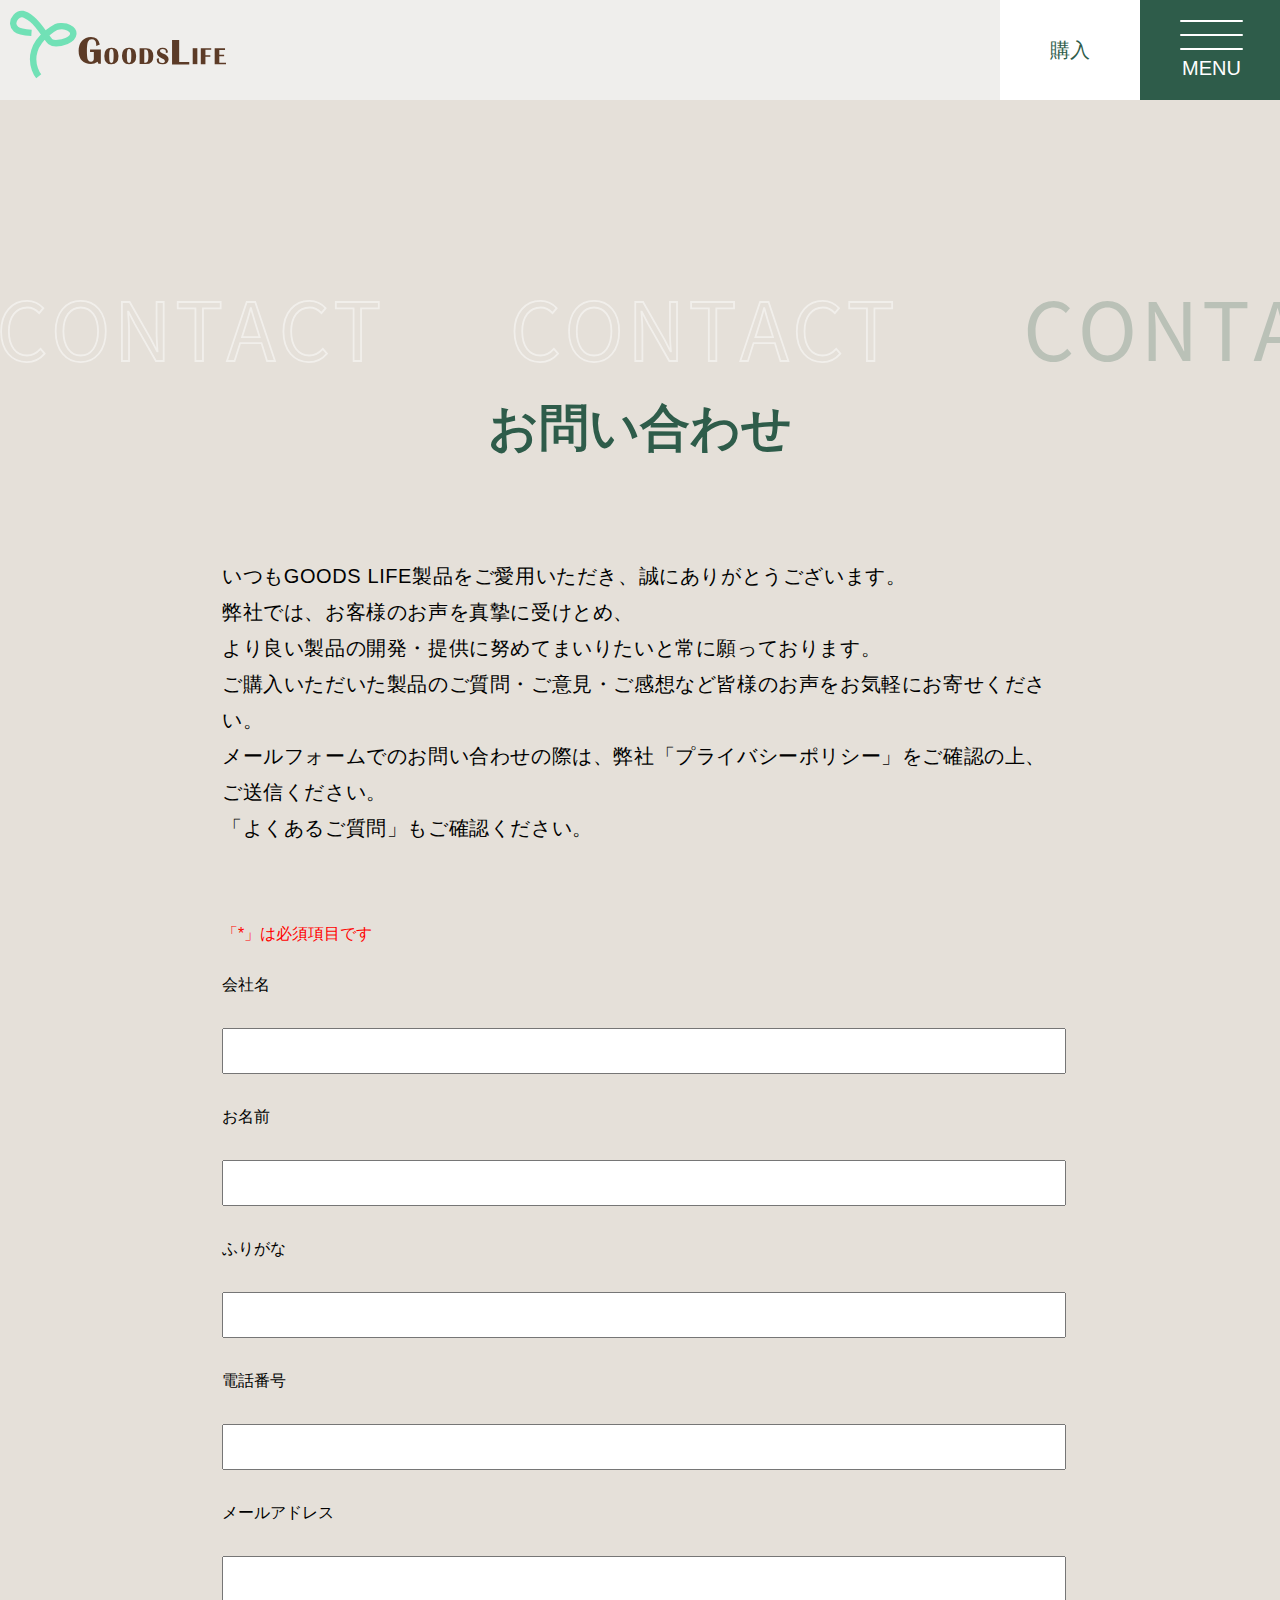
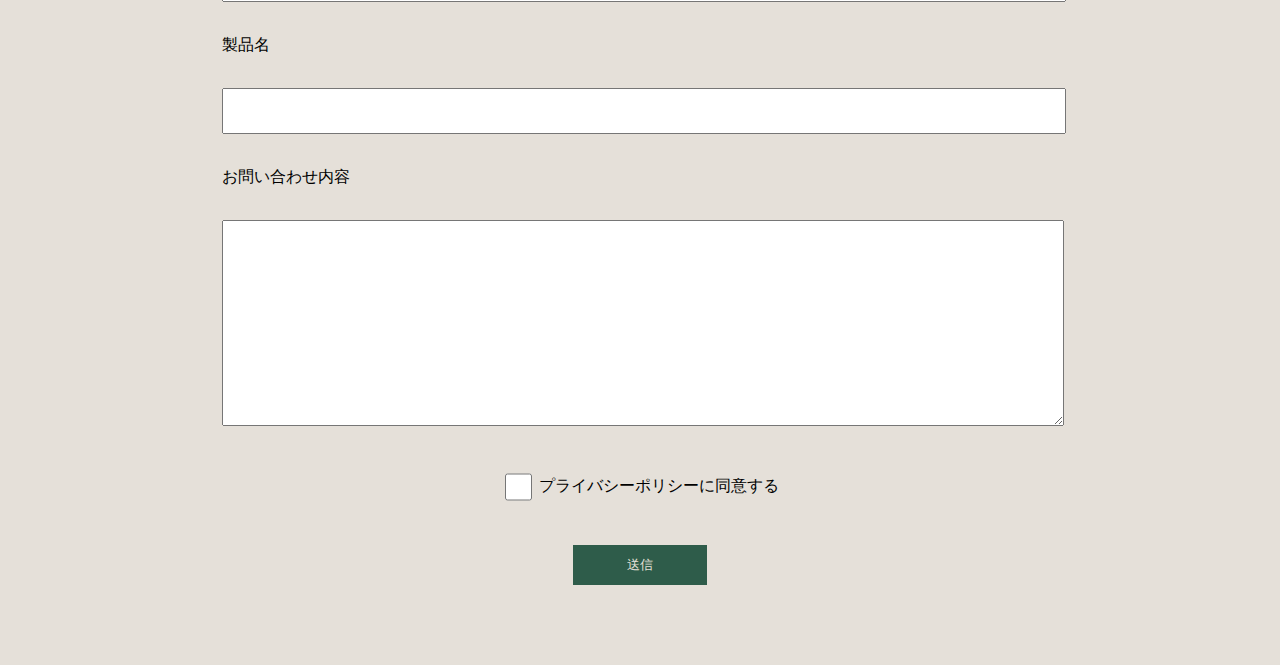
==== contact.html @ 6b9ad23d "Add files via upload" ====
<!DOCTYPE html>
<html lang="ja">
  <head>
    <meta charset="UTF-8" />
    <meta http-equiv="X-UA-Compatible" content="IE=edge" />
    <meta name="viewport" content="width=device-width, initial-scale=1.0" />
    <title>お問い合わせ |GOODS LIFE</title>
    <link rel="stylesheet" href="css/style_reset.css" />
    <link rel="stylesheet" href="css/style.css" />
  </head>

  <body class="contact_Page" id="contact_Page">
    <div class="wrap">
      <header>
        <h1 class="h1logo">
          <a href="index.html"
            ><img
              src="images/SVG/logo_color.svg"
              alt="会社ロゴ"
              width="300"
              height="94"
          /></a>
        </h1>
        <nav class="header_nav">
          <div class="nav_box">
            <ul class="nav_hamburger">
              <li>
                <a class="btn border" href="#page_top"><span>ホーム</span></a>
              </li>
              <li>
                <a class="btn border" href="product.html"
                  ><span>製品一覧</span></a
                >
                <a class="btn" href="product.html"
                  ><span>- ペン・えんぴつ</span></a
                >
                <a class="btn" href="product.html"><span>- ノート</span></a>
                <a class="btn" href="product.html"><span>- ふせん</span></a>
              </li>

              <a class="btn border" href="event.html"><span>イベント</span></a>

              <li>
                <a class="btn border" href="contact.html"
                  ><span>お問い合わせ</span></a
                >
              </li>
            </ul>
          </div>
        </nav>
        <div class="btn_design">
          <div class="buy_btn">
            <a href="https://www.rakuten.co.jp/" target="_blank">購入</a>
          </div>
          <div class="menu_btn" id="menu_btn">
            <span></span><span></span><span></span>
          </div>
        </div>
      </header>

      <main>
        <section>
          <div class="contact_titlebox">
            <h2 class="title">お問い合わせ</h2>
          </div>
          <div class="contact_box">
            <p class="contact_index">
              いつもGOODS
              LIFE製品をご愛用いただき、誠にありがとうございます。<br />
              弊社では、お客様のお声を真摯に受けとめ、<br />
              より良い製品の開発・提供に努めてまいりたいと常に願っております。
              <br />
              ご購入いただいた製品のご質問・ご意見・ご感想など皆様のお声をお気軽にお寄せください。<br />
              メールフォームでのお問い合わせの際は、弊社「プライバシーポリシー」をご確認の上、ご送信ください。<br />
              「よくあるご質問」もご確認ください。
            </p>
            <form action="" method="">
              <p class="form_explain">「*」は必須項目です</p>
              <p>
                <label class="form-label">会社名</label>
                <input type="text" name="company" />
              </p>
              <p>
                <label class="form-label">お名前</label>
                <input type="text" name="user_name" />
              </p>
              <p>
                <label class="form-label">ふりがな</label>
                <input type="text" name="your_name_kana" />
              </p>
              <p>
                <label class="form-label">電話番号</label>
                <input type="text" name="tel" />
              </p>
              <p>
                <label class="form-label">メールアドレス</label>
                <input type="email" name="user_mail" />
              </p>
              <p>
                <label class="form-label">製品名</label>
                <input type="text" name="product" />
              </p>
              <p>
                <label class="form-label">お問い合わせ内容</label
                ><textarea name="message"></textarea>
              </p>
              <p class="pricvacy_check">
                <label
                  ><input
                    class="check_input"
                    type="checkbox"
                    name="check"
                    value="プライバシーポリシーに同意する"
                  />
                  プライバシーポリシーに同意する</label
                >
              </p>
              <p class="submit_Btn">
                <input type="submit" value="送信" class="submit_button" />
              </p>
            </form>
          </div>
        </section>
      </main>
    </div>

    <script src="https://ajax.googleapis.com/ajax/libs/jquery/3.6.0/jquery.min.js"></script>
    <script src="js/vegas.min.js"></script>

    <script>
      function toggleNav() {
        let body = document.body;
        let menu_btn = document.getElementById("menu_btn");
        menu_btn.addEventListener("pointerup", function () {
          body.classList.toggle("navOpen");
        });
      }
      toggleNav();

      function btn() {
        let body = document.body;
        let btn = document.getElementsByClassName("btn");
        let btns = Array.from(btn);
        btns.forEach(function (btn) {
          btn.addEventListener("pointerup", function () {
            body.classList.remove("navOpen");
          });
        });
      }
      btn();

      $(".menu_btn").click(function () {
        $(this).toggleClass("active");
      });
    </script>
  </body>
</html>
---- css/style.css ----
@charset "utf-8";

body {
  font-size: 1.6rem;
  font-family: Arial, Helvetica, sans-serif;
  color: black;
  background: #e5e0d9;
}
.wrap {
  overflow: hidden;
}
/*navの共通部分*/
header {
  position: fixed;
  top: 0px;
  left: 0;
  width: 100%;
  background: #efeeec;
  z-index: 900;
  display: flex;
  justify-content: space-between;
}
.h1logo {
  padding: 10px 10px;
}
.h1logo img,
.main_logo img {
  width: 216px;
  height: 69px;
}
.btn_design {
  display: flex;
  position: relative;
  z-index: 999;
  cursor: pointer;
}
.header_nav {
  background: #2e5c4a;
  position: fixed;
  width: 280px;
  height: 100%;
  right: 0;
  top: 0;
  transform: translateX(100%);
  transition: all 0.5s;
  z-index: 998;
}
.navOpen .header_nav {
  transform: translateX(0);
}
.nav_hamburger {
  display: block;
  border-bottom: 1px solid #fff;
  padding-top: 100px;
}
.nav_hamburger a {
  display: block;
  color: #fff;
  padding: 2em;
}
.nav_hamburger a span:hover {
  border-bottom: 1px solid;
}
.border {
  border-top: 1px solid #fff;
}
.buy_btn {
  height: 100px;
  width: 140px;
  background: #fff;
  padding: 40px 0;
  text-align: center;
}
.buy_btn a {
  color: #2e5c4a;
  font-size: 2rem;
}
.menu_btn {
  height: 100px;
  width: 140px;
  background: #2e5c4a;
  color: #fff;
  transition: all 0.5s;
  position: relative;
}
.menu_btn span {
  position: absolute;
  display: inline-block;
  left: 40px;
  height: 2px;
  border-radius: 5px;
  background: #fff;
  width: 45%;
  text-align: center;
  margin: 0 auto;
  transition: all 0.5s;
}
.menu_btn span:nth-of-type(1) {
  top: 20px;
}
.menu_btn span:nth-of-type(2) {
  top: 34px;
}
.menu_btn span:nth-of-type(3) {
  top: 48px;
}
.menu_btn span:nth-of-type(3)::after {
  content: "Menu";
  position: absolute;
  top: 10px;
  left: 2px;
  color: #fff;
  font-size: 2rem;
  text-transform: uppercase;
}
.menu_btn.active span:nth-of-type(1) {
  top: 26px;
  left: 40px;
  transform: translateY(6px) rotate(-45deg);
  width: 40%;
}
.menu_btn.active span:nth-of-type(2) {
  opacity: 0;
}
.menu_btn.active span:nth-of-type(3) {
  top: 38px;
  left: 40px;
  transform: translateY(-6px) rotate(45deg);
  width: 40%;
}
.menu_btn.active span:nth-of-type(3)::after {
  content: "Close";
  transform: translateY(0) rotate(-45deg);
  top: 17px;
  right: -55px;
}

/*共通タイトルページ*/
.product_titlebox,
.event_titlebox,
.contact_titlebox {
  padding-top: 300px;
  margin: 0 auto;
}
.product_titlebox::before {
  content: "";
  display: inline-block;
  width: 1920px;
  height: 100px;
  background: url(../images/SVG/product_backgroundlogo.svg) no-repeat;
}
.event_titlebox::before {
  content: "";
  display: inline-block;
  width: 1920px;
  height: 100px;
  background: url(../images/SVG/event_backgroundlogo.svg) no-repeat;
}
.contact_titlebox::before {
  content: "";
  display: inline-block;
  width: 1920px;
  height: 100px;
  background: url(../images/SVG/contact_backgroundlogo.svg) no-repeat;
}
.title {
  font-size: 5rem;
  color: #2e5c4a;
  padding: 0 0 0.5em 0;
  text-align: center;
}
/*HOMEページ*/
.main_view {
  position: relative;
  max-width: 100%;
  margin: 100px 0 0;
}
.main_logo {
  position: absolute;
  top: 20%;
  left: 5%;
  right: 0;
  z-index: 100;
  width: 100%;
  height: 100%;
}
.logo_slide {
  font-size: 5rem;
  color: #5c4c42;
}
.main_logo img {
  width: 300px;
  height: 100px;
  margin: 2rem 0;
}
.slide img {
  width: 100%;
  height: 60vw;
  object-fit: cover;
}
.slick-next,
.slick-prev {
  width: 35px;
  height: 35px;
  right: 10px;
  z-index: 110;
}
.slick-prev {
  left: 10px;
}
.slick-dots > li:only-child {
  display: none;
}
.concept_section {
  margin: 150px 0;
}
.concept_Content {
  max-width: 1366px;
  margin: 0 auto;
}
.h3title {
  color: #2e5c4a;
  text-align: center;
  font-size: 4rem;
  padding: 30px 0;
}
.concept_section p {
  text-align: center;
  padding: 70px 0 60px 0;
}
.concept_message {
  font-size: 4.5rem;
  line-height: 1.5;
}
.concept_index {
  font-size: 3rem;
  line-height: 1.2;
}
.product_section {
  background: #efeeec;
}
.product_Content {
  max-width: 1366px;
  text-align: center;
  margin: 0 auto;
  padding: 50px 0 20px;
}
.product_Slide {
  width: 80%;
  margin: 0 auto;
}
.product_Slide li {
  margin: 3rem 0;
}
.product_Slide a {
  font-size: 3rem;
  color: black;
}
.product_Slide a:hover {
  filter: brightness(50%);
}
.product_Slide a img {
  width: 80%;
  display: block;
  margin: 0 auto;
}
.product_Slide a span {
  display: block;
  margin: 1em 0;
}
.slide-arrow {
  bottom: 0;
  cursor: pointer;
  margin: auto;
  position: absolute;
  top: 0;
  width: 30px;
}
.prev-arrow {
  left: -40px;
}
.next-arrow {
  right: -40px;
}
.hero_btn {
  display: inline-block;
  background: #2e5c4a;
  padding: 0.5em;
  border: 1px solid #2e5c4a;
  width: 120px;
  text-align: center;
  color: #e5e0d9;
  margin: 50px 0;
}
.hero_btn:hover {
  background-color: #c7887f;
  border: #c7887f 1px solid;
  margin-left: 20px;
  transition-property: background-color, border, margin-left;
  transition-duration: 0.3s;
  transition-timing-function: ease-in;
  transition-delay: 0ms;
}
.event_section {
  margin: 50px 0 150px;
}
.event_Content {
  max-width: 1366px;
  text-align: center;
  margin: 0 auto;
}
.banner_Slide {
  display: flex;
  justify-content: space-between;
  margin: 4rem 0;
}
.banner_Slide img {
  width: 80%;
}
.banner_Slide a:hover {
  filter: brightness(50%);
}
footer {
  margin: 50px 0 0;
}
.footer_box1 {
  position: relative;
  text-align: center;
  color: black;
  height: 500px;
  font-weight: bold;
}
.footer_box1 img {
  width: 100%;
  height: 100%;
  object-fit: cover;
  object-position: 0 35%;
}
.family_logo {
  position: absolute;
  height: 100%;
  top: 0;
  left: 0;
  right: 0;
  margin: auto;
  display: flex;
  align-items: center;
  justify-content: center;
  font-size: 40px;
  line-height: 40px;
  letter-spacing: 3.9px;
}
.footer_box2 {
  background: #2e5c4a;
  position: relative;
  color: #e5e0d9;
  padding: 50px 0 80px 0;
}
.footer_box2 img {
  width: 216px;
  height: 69px;
  margin: 10px 3rem;
}
.footer_nav {
  position: absolute;
  right: 0;
  top: 100px;
  display: grid;
  grid-template-columns: 200px 200px;
  grid-template-rows: auto auto;
  grid-template-areas:
    "areaA areaB"
    "areaC areaD";
}
.footer_nav a {
  color: #e5e0d9;
}
.product_nav a {
  display: block;
  margin-bottom: 0.6em;
}
.product_nav a span {
  display: inline-block;
  padding: 0 0 0.3em;
  border-bottom: 1px solid #2e5c4a;
}
.footer_nav a span:hover {
  border-bottom: 1px solid #fff;
}
.home_nav {
  grid-area: areaA;
  padding: 0 0 30px;
}
.product_nav {
  grid-area: areaC;
}
.event_nav {
  grid-area: areaB;
}
.contact_nav {
  grid-area: areaD;
  display: flex;
  justify-content: center;
  align-items: center;
  text-align: center;
  background: #fff;
  padding: 0.5em;
  border: 1px solid #fff;
  width: 150px;
  height: 50px;
  color: #2e5c4a;
  border-radius: 25px;
}
.contact_nav:hover {
  background: #e5e0d9;
  cursor: pointer;
}
.contact_nav a {
  color: #2e5c4a;
}
address {
  line-height: 1.5;
  padding: 30px 20px 50px 10px;
  margin: 0 3em;
}
.footer_copyright {
  display: flex;
  justify-content: space-between;
  flex-direction: row-reverse;
  margin: 60px 3em 0 3em;
}
.footer_privacy {
  display: flex;
}
.footer_privacy p {
  margin-left: 3rem;
}
/*PRODUCTページ*/
.pen_background,
.husen_background {
  background: #efeeec;
  padding: 2rem 0 4rem 0;
}
.pen_box,
.note_box,
.husen_box {
  max-width: 1366px;
  margin: 0 auto;
}
.pen,
.note,
.husen {
  display: flex;
  justify-content: center;
}
.pen_item,
.note_item,
.husen_item {
  max-width: 441px;
  padding: 1rem 2.5rem 1rem 1rem;
  position: relative;
}
.pen_img,
.note_img,
.husen_img {
  width: 365px;
  height: 294px;
  margin: 0 auto;
}
.pen_img img,
.note_img img,
.husen_img img {
  width: 100%;
  height: 100%;
  padding: 5% 5%;
}
.penitemdesc_title,
.noteitemdesc_title,
.husenitemdesc_title {
  color: #2e5c4a;
  font-size: 3.5rem;
  border-bottom: 1px solid #707070;
  text-align: center;
  padding: 0.5em 0.5em 0.5em 0;
}
.penitemdesc_data,
.noteitemdesc_data,
.husenitemdesc_data {
  padding: 5rem 1rem 2rem 1rem;
  line-height: 1.3;
}
.money_name {
  color: #5c3b27;
  font-size: 2.5rem;
  position: absolute;
  bottom: -10px;
  right: 0;
}
.note_background {
  background: #c1d8cf;
  padding: 2rem 0 4rem 0;
}
.husen_fontsize {
  font-size: 1.5rem;
}
.footer_family {
  position: relative;
}
.footerfamily_logo {
  width: 30%;
  position: absolute;
  top: 20px;
}
/*EVENTページ*/
.pen_campaign,
.hunassi_event {
  max-width: 1366px;
  margin: 0 auto;
  padding: 4rem 2em 6rem 2em;
}
.event_h3title {
  color: #2e5c4a;
  font-size: 3.5rem;
  text-align: center;
  border-bottom: #707070 1px solid;
  padding: 4rem 0;
}
.penbanner_img,
.hunassibanner_img {
  margin: 8rem 0;
}
.penbanner_img img,
.hunassibanner_img img {
  width: 100%;
}
.penbanner_index {
  text-align: center;
  font-size: 2.8rem;
  padding: 4rem 0;
  line-height: 1.3;
}
.penbanner_detail {
  padding: 2rem 0 6rem 0;
  border: #2e5c4a 5px solid;
  background: #efeeec;
  margin-top: 8rem;
  text-align: center;
}
.penbannerdetail_title,
.hunassibannerdetail_title {
  font-size: 3rem;
  margin: 1rem 0 3rem 0;
}
.penbannerdetailtitle_day {
  font-weight: bold;
  color: #de8c0a;
  font-size: 3rem;
  margin-bottom: 8rem;
}
.penbannerdetailtitle_index {
  width: 900px;
  line-height: 3;
  font-size: 2rem;
  margin: 0 auto;
  text-align: left;
}
.hunassi_event {
  padding: 200px 2em 100px 2em;
}
.access_Box {
  display: flex;
  justify-content: space-between;
  margin-top: 100px;
}
.hunassibannerdetailtitle_date {
  font-size: 3rem;
  color: #de8c0a;
  font-weight: bold;
  margin-bottom: 3rem;
}
.hunassibannerdetailtitle_index {
  margin-bottom: 8rem;
  font-size: 3rem;
  font-weight: 600;
  line-height: 1.7;
}
.access_map {
  width: 50%;
}
.access_map iframe {
  width: 100%;
}

/*CONTACTページ*/
.contact_box {
  max-width: 900px;
  margin: 0 auto;
  padding: 0 2em 5em 2em;
}
.contact_index {
  padding: 8rem 0;
  font-size: 2rem;
  line-height: 1.8;
  letter-spacing: 0.03em;
}
.form_explain {
  color: red;
}
.form-label {
  display: block;
  margin: 35px 0;
}
input {
  width: 100%;
  height: 3em;
}
textarea {
  width: 100%;
  height: 15em;
}
.check_input {
  width: 2em;
}
.pricvacy_check {
  margin: 35px 0;
  text-align: center;
}
.submit_Btn {
  text-align: center;
}
.submit_button {
  width: 10em;
  background: #2e5c4a;
  color: #e5e0d9;
  border: #2e5c4a 1px solid;
}
/*スマホページ*/
@media screen and (max-width: 1000px) {
  /*HOMEページ*/
  .banner_Slide {
    display: block;
  }
  .bannerSlide_img2 {
    display: block;
    margin-top: 5em;
  }
  .family_logo {
    font-size: 2.5rem;
  }
  .footer_box2 img {
    display: block;
    margin: 0 auto;
  }
  .footer_nav {
    display: block;
    right: 50px;
    top: 200px;
  }
  .home_nav,
  .product_nav,
  .event_nav {
    display: none;
  }
  .contact_nav {
    margin: 1em;
  }
  address {
    margin-top: 2em;
  }
  .footer_copyright {
    display: block;
  }
  .footer_copyright p {
    text-align: center;
    margin-bottom: 1em;
  }
  .footer_privacy {
    justify-content: center;
  }
  /*PRODUCTページ*/
  .pen,
  .note,
  .husen {
    display: block;
  }
  .pen_item,
  .note_item,
  .husen_item {
    max-width: 900px;
    display: flex;
  }
  .pen_img,
  .note_img,
  .husen_img {
    width: 265px;
    height: 194px;
    margin: 0;
    align-self: center;
  }
  .pen_img img,
  .note_img img,
  .husen_img img {
    width: 265px;
    height: 194px;
  }
  .penitem_desc,
  .noteitem_desc,
  .husenitem_desc {
    padding: 1em 0 0 2em;
  }
  .penitemdesc_title,
  .noteitemdesc_title,
  .husenitemdesc_title {
    font-size: 2.5rem;
    text-align: left;
    display: inline-block;
  }
  .money_name {
    font-size: 2rem;
  }
}
@media screen and (max-width: 640px) {
  /*共通NAV*/
  .h1logo {
    display: flex;
    justify-content: center;
    align-items: center;
  }
  .buy_btn {
    display: none;
  }
  /*共通タイトルページ*/
  .product_titlebox::before {
    width: 640px;
    height: 50px;
  }
  .event_titlebox::before {
    width: 640px;
    height: 50px;
  }
  .contact_titlebox::before {
    width: 640px;
    height: 50px;
  }
  .title {
    font-size: 3rem;
  }
  /*HOMEページ*/
  .h1logo img,
  .main_logo img {
    width: 160px;
    height: 50px;
  }
  .main_logo {
    text-align: center;
    margin: 0 auto;
  }
  .logo_slide {
    font-size: 3.5rem;
  }
  .main_view .slide {
    height: 60vh;
    display: flex;
  }
  .slide img {
    object-fit: cover;
    height: 60vh;
  }
  .h3title {
    font-size: 3rem;
  }
  .concept_section p {
    padding: 70px 2em 60px;
  }
  .concept_message {
    font-size: 3rem;
    line-height: 1.5;
  }
  .concept_index {
    font-size: 2rem;
    line-height: 1.2;
  }
  .product_Content {
    padding: 50px 2em 20px;
  }
  .product_Slide a {
    font-size: 2rem;
    font-weight: bold;
  }
  .footer_box1 {
    position: relative;
    text-align: center;
    color: black;
    height: 50%;
    font-weight: bold;
  }
  .footer_box1 img {
    object-position: 70% 35%;
  }
  .family_logo {
    height: 0;
    top: 40px;
    left: 10px;
    font-size: 2rem;
    letter-spacing: 3px;
    margin: 0;
    display: flex;
    align-items: left;
    justify-content: left;
  }
  .family_logo span {
    display: block;
  }
  .footer_nav {
    display: block;
    top: 50%;
  }
  /*PRODUCTページ*/
  .pen,
  .note,
  .husen {
    display: block;
  }
  .pen_item,
  .note_item,
  .husen_item {
    display: block;
    padding: 3em 0;
  }
  .pen_img,
  .note_img,
  .husen_img {
    margin: 0 auto;
  }
  .penitem_desc,
  .noteitem_desc,
  .husenitem_desc {
    padding: 1em 0 0 2em;
    text-align: center;
  }
  .penitemdesc_title,
  .noteitemdesc_title,
  .husenitemdesc_title {
    font-size: 2.5rem;
    vertical-align: center;
    display: inline-block;
  }
  .penitemdesc_data,
  .noteitemdesc_data,
  .husenitemdesc_data {
    text-align: left;
    padding: 5rem 2rem 2rem 1rem;
    line-height: 1.6;
  }
  .money_name {
    font-size: 2rem;
    display: inline-block;
    padding: 0 1em;
  }
  /*EVENTページ*/
  .event_h3title {
    font-size: 2.5rem;
    padding: 2rem 0;
    line-height: 1.3;
  }
  .penbanner_index {
    text-align: left;
    font-size: 1.6rem;
    line-height: 1.5;
  }
  .penbannerdetail_title,
  .hunassibannerdetail_title {
    font-size: 2rem;
  }
  .penbannerdetailtitle_day {
    font-size: 1.6rem;
    margin-bottom: 2em;
  }
  .penbannerdetailtitle_index {
    width: 100%;
    line-height: 1.5;
    font-size: 1.6rem;
    margin-bottom: 2em;
    padding: 0 1em;
  }
  .hunassi_event {
    margin-bottom: 50px;
  }
  .access_Box {
    display: block;
    text-align: center;
  }
  .hunassibannerdetailtitle_date {
    font-size: 1.6rem;
  }
  .hunassibannerdetailtitle_index {
    font-size: 1.6rem;
  }
  .access_map {
    width: 80%;
    height: 170px;
    margin: 0 auto;
  }
  .access_map iframe {
    width: 100%;
    height: 100%;
  }
  /*CONTACTページ*/
  .contact_index {
    padding: 8rem 0;
    font-size: 1.6rem;
    line-height: 1.5;
    letter-spacing: 0.03em;
  }
}
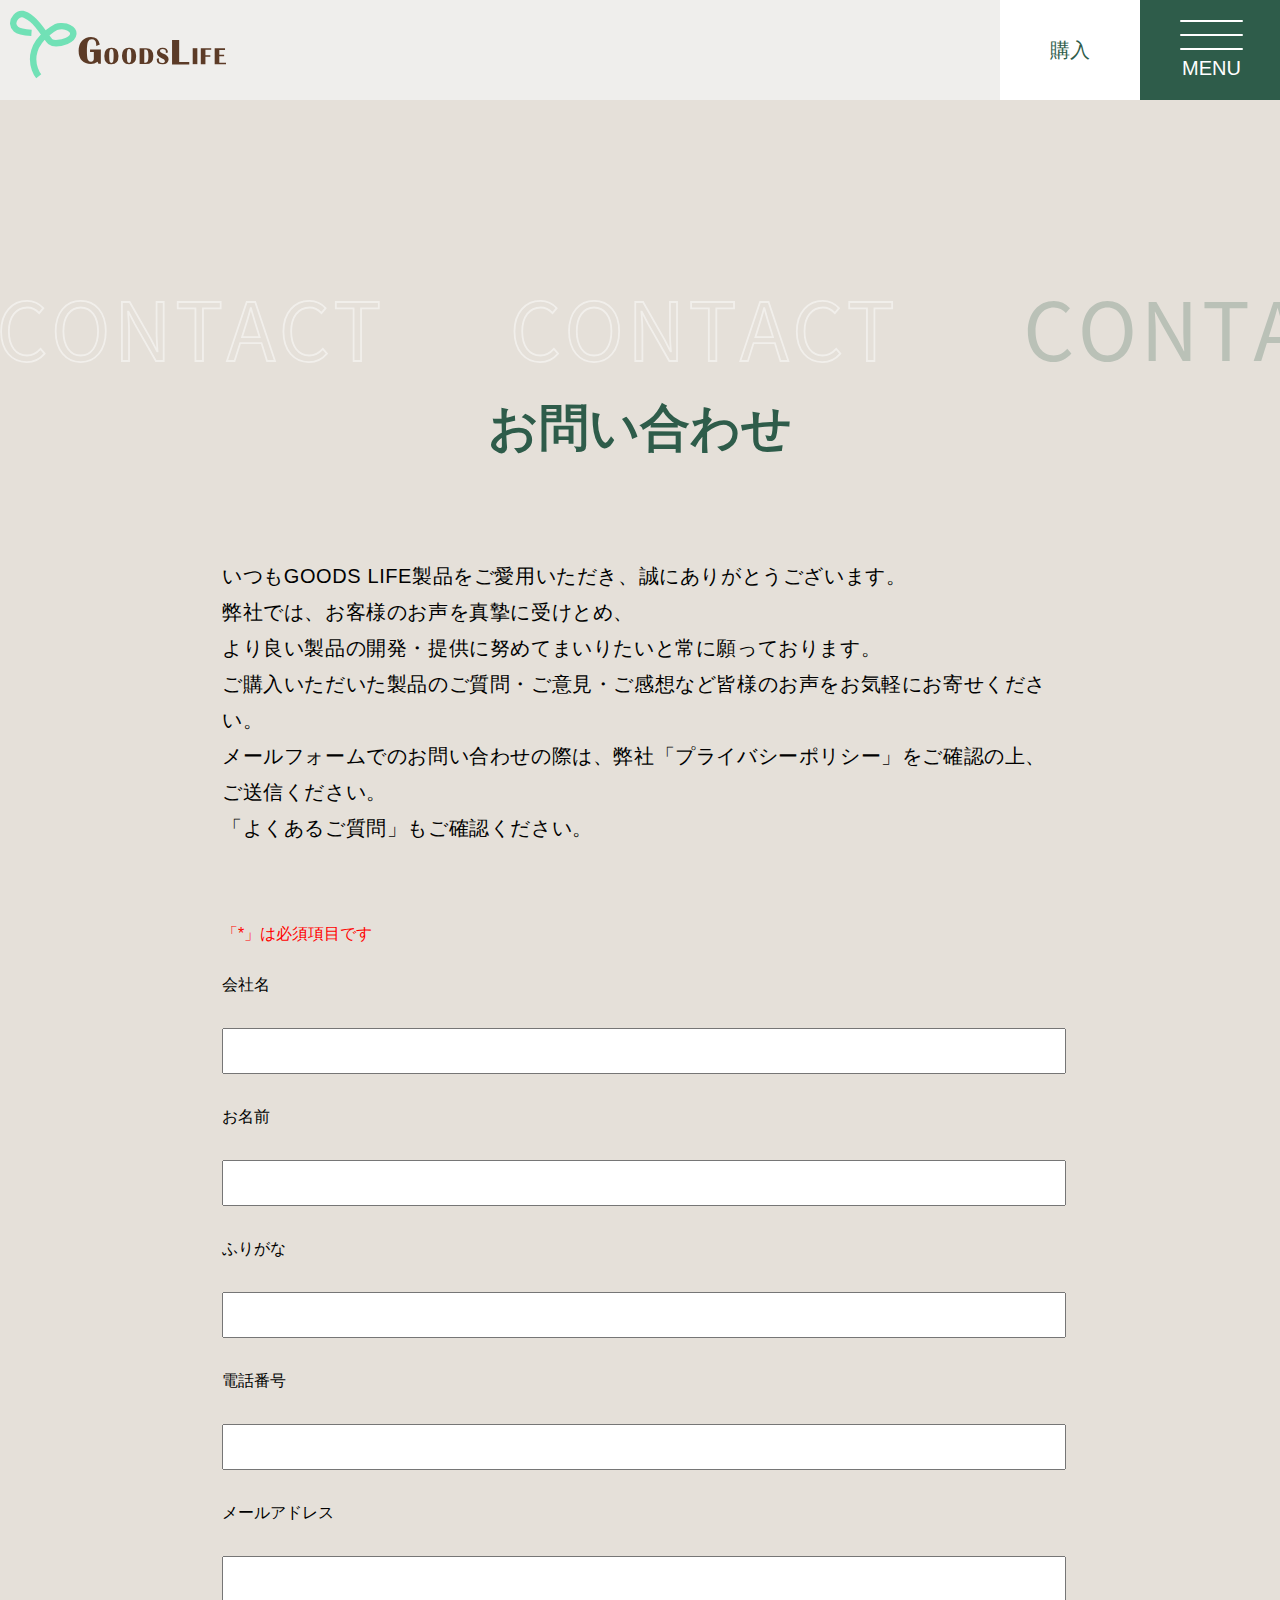
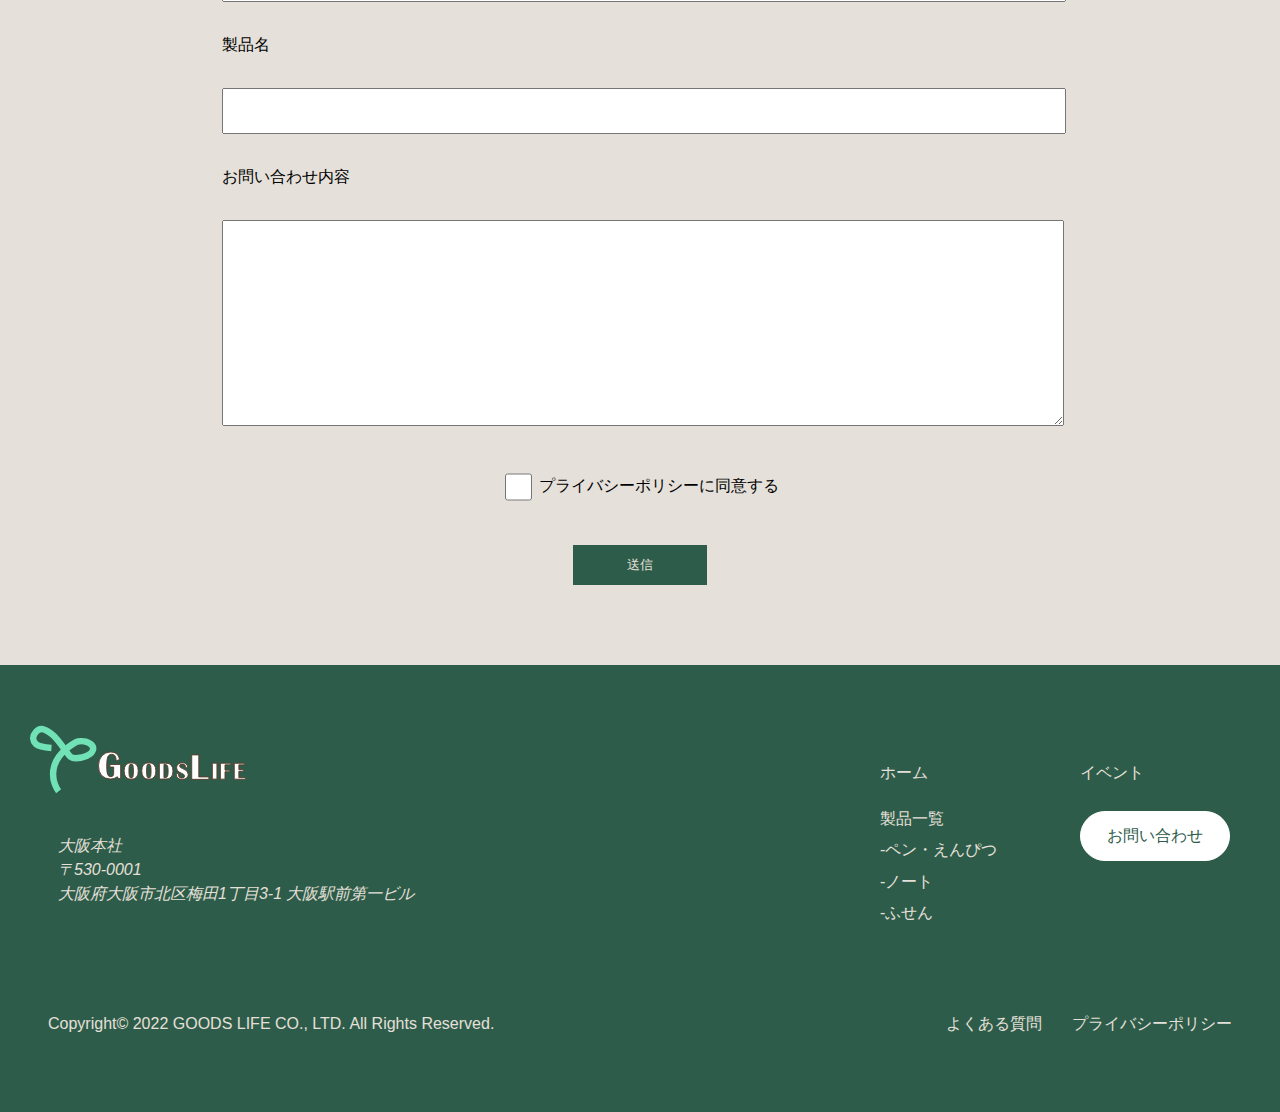
==== commit 5104ae22: "Add files via upload" ====
--- a/contact.html
+++ b/contact.html
@@ -25,21 +25,27 @@
           <div class="nav_box">
             <ul class="nav_hamburger">
               <li>
-                <a class="btn border" href="#page_top"><span>ホーム</span></a>
+                <a class="btn border" href="index.html"><span>ホーム</span></a>
               </li>
               <li>
                 <a class="btn border" href="product.html"
                   ><span>製品一覧</span></a
                 >
                 <a class="btn" href="product.html"
-                  ><span>- ペン・えんぴつ</span></a
-                >
-                <a class="btn" href="product.html"><span>- ノート</span></a>
-                <a class="btn" href="product.html"><span>- ふせん</span></a>
-              </li>
-
-              <a class="btn border" href="event.html"><span>イベント</span></a>
-
+                  ><span class="product_design">- ペン・えんぴつ</span></a
+                >
+                <a class="btn" href="product.html"
+                  ><span class="product_design">- ノート</span></a
+                >
+                <a class="btn" href="product.html"
+                  ><span class="product_design">- ふせん</span></a
+                >
+              </li>
+              <li>
+                <a class="btn border" href="event.html"
+                  ><span>イベント</span></a
+                >
+              </li>
               <li>
                 <a class="btn border" href="contact.html"
                   ><span>お問い合わせ</span></a
@@ -122,6 +128,54 @@
           </div>
         </section>
       </main>
+
+      <footer>
+        <div class="footer_box2">
+          <a href="#">
+            <img
+              src="images/SVG/logo_monotone.svg"
+              alt="会社ロゴ"
+              width="300"
+              height="94"
+            />
+          </a>
+          <nav class="footer_nav">
+            <div class="home_nav">
+              <a href="#"><span>ホーム</span></a>
+            </div>
+            <div class="product_nav">
+              <a href="product.html"><span>製品一覧</span></a>
+              <a href="product.html"><span>-ペン・えんぴつ</span></a>
+              <a href="product.html"><span>-ノート</span></a>
+              <a href="product.html"><span>-ふせん</span></a>
+            </div>
+            <div class="event_nav">
+              <a href="event.html"><span>イベント</span></a>
+            </div>
+            <div class="contact_nav">
+              <a href="contact.html"><span>お問い合わせ</span></a>
+            </div>
+          </nav>
+          <address>
+            <div class="footer_address">
+              <p>大阪本社</p>
+              <p>
+                〒530-0001<br />
+                大阪府大阪市北区梅田1丁目3-1 大阪駅前第一ビル
+              </p>
+            </div>
+          </address>
+          <div class="footer_copyright">
+            <div class="footer_privacy">
+              <p>よくある質問</p>
+              <p>プライバシーポリシー</p>
+            </div>
+            <p class="footercopyright_item">
+              Copyright© 2022 GOODS LIFE CO., LTD. All Rights Reserved.
+            </p>
+          </div>
+        </div>
+      </footer>
     </div>
 
     <script src="https://ajax.googleapis.com/ajax/libs/jquery/3.6.0/jquery.min.js"></script>
--- a/css/style.css
+++ b/css/style.css
@@ -53,13 +53,19 @@
   border-bottom: 1px solid #fff;
   padding-top: 100px;
 }
-.nav_hamburger a {
+.border {
   display: block;
   color: #fff;
   padding: 2em;
 }
+.product_design {
+  display: block;
+  color: #fff;
+  padding: 1em;
+  font-size: 1.4rem;
+}
 .nav_hamburger a span:hover {
-  border-bottom: 1px solid;
+  color: #5c4c42;
 }
 .border {
   border-top: 1px solid #fff;
@@ -74,6 +80,9 @@
 .buy_btn a {
   color: #2e5c4a;
   font-size: 2rem;
+}
+.buy_btn a:hover {
+  border-bottom: #2e5c4a 1px solid;
 }
 .menu_btn {
   height: 100px;
@@ -187,6 +196,7 @@
 .logo_slide {
   font-size: 5rem;
   color: #5c4c42;
+  line-height: 1.7;
 }
 .main_logo img {
   width: 300px;
@@ -230,11 +240,11 @@
 }
 .concept_message {
   font-size: 4.5rem;
-  line-height: 1.5;
+  line-height: 1.7;
 }
 .concept_index {
   font-size: 3rem;
-  line-height: 1.2;
+  line-height: 1.7;
 }
 .product_section {
   background: #efeeec;
@@ -319,9 +329,6 @@
 }
 .banner_Slide a:hover {
   filter: brightness(50%);
-}
-footer {
-  margin: 50px 0 0;
 }
 .footer_box1 {
   position: relative;
@@ -503,14 +510,6 @@
 .husen_fontsize {
   font-size: 1.5rem;
 }
-.footer_family {
-  position: relative;
-}
-.footerfamily_logo {
-  width: 30%;
-  position: absolute;
-  top: 20px;
-}
 /*EVENTページ*/
 .pen_campaign,
 .hunassi_event {
@@ -528,16 +527,17 @@
 .penbanner_img,
 .hunassibanner_img {
   margin: 8rem 0;
+  text-align: center;
 }
 .penbanner_img img,
 .hunassibanner_img img {
-  width: 100%;
+  width: 80%;
 }
 .penbanner_index {
   text-align: center;
   font-size: 2.8rem;
   padding: 4rem 0;
-  line-height: 1.3;
+  line-height: 2;
 }
 .penbanner_detail {
   padding: 2rem 0 6rem 0;
@@ -637,8 +637,26 @@
 /*スマホページ*/
 @media screen and (max-width: 1000px) {
   /*HOMEページ*/
+  .logo_slide {
+    font-size: 4rem;
+  }
+  .h3title {
+    font-size: 3.5rem;
+  }
+  .concept_message {
+    font-size: 3rem;
+  }
+  .concept_index {
+    font-size: 2.3rem;
+  }
+  .product_Slide a {
+    font-size: 2.5rem;
+  }
   .banner_Slide {
     display: block;
+  }
+  .banner_Slide img {
+    width: 50%;
   }
   .bannerSlide_img2 {
     display: block;
@@ -718,6 +736,26 @@
   .money_name {
     font-size: 2rem;
   }
+  /*eventページ*/
+  .event_h3title {
+    font-size: 3rem;
+  }
+  .penbanner_index {
+    font-size: 2.3rem;
+  }
+  .penbannerdetailtitle_day {
+    margin-bottom: 2em;
+  }
+  .penbannerdetailtitle_index {
+    width: 100%;
+    line-height: 1.5;
+    margin-bottom: 2em;
+    padding: 0 1em;
+  }
+  .hunassibannerdetailtitle_date,
+  .hunassibannerdetailtitle_index {
+    font-size: 2.5rem;
+  }
 }
 @media screen and (max-width: 640px) {
   /*共通NAV*/
@@ -729,6 +767,9 @@
   .buy_btn {
     display: none;
   }
+  .header_nav {
+    width: 140px;
+  }
   /*共通タイトルページ*/
   .product_titlebox::before {
     width: 640px;
@@ -751,6 +792,7 @@
     width: 160px;
     height: 50px;
   }
+
   .main_logo {
     text-align: center;
     margin: 0 auto;
@@ -772,13 +814,8 @@
   .concept_section p {
     padding: 70px 2em 60px;
   }
-  .concept_message {
-    font-size: 3rem;
-    line-height: 1.5;
-  }
   .concept_index {
-    font-size: 2rem;
-    line-height: 1.2;
+    font-size: 1.6rem;
   }
   .product_Content {
     padding: 50px 2em 20px;
@@ -788,28 +825,7 @@
     font-weight: bold;
   }
   .footer_box1 {
-    position: relative;
-    text-align: center;
-    color: black;
-    height: 50%;
-    font-weight: bold;
-  }
-  .footer_box1 img {
-    object-position: 70% 35%;
-  }
-  .family_logo {
-    height: 0;
-    top: 40px;
-    left: 10px;
-    font-size: 2rem;
-    letter-spacing: 3px;
-    margin: 0;
-    display: flex;
-    align-items: left;
-    justify-content: left;
-  }
-  .family_logo span {
-    display: block;
+    display: none;
   }
   .footer_nav {
     display: block;
@@ -874,14 +890,9 @@
   }
   .penbannerdetailtitle_day {
     font-size: 1.6rem;
-    margin-bottom: 2em;
   }
   .penbannerdetailtitle_index {
-    width: 100%;
-    line-height: 1.5;
     font-size: 1.6rem;
-    margin-bottom: 2em;
-    padding: 0 1em;
   }
   .hunassi_event {
     margin-bottom: 50px;
